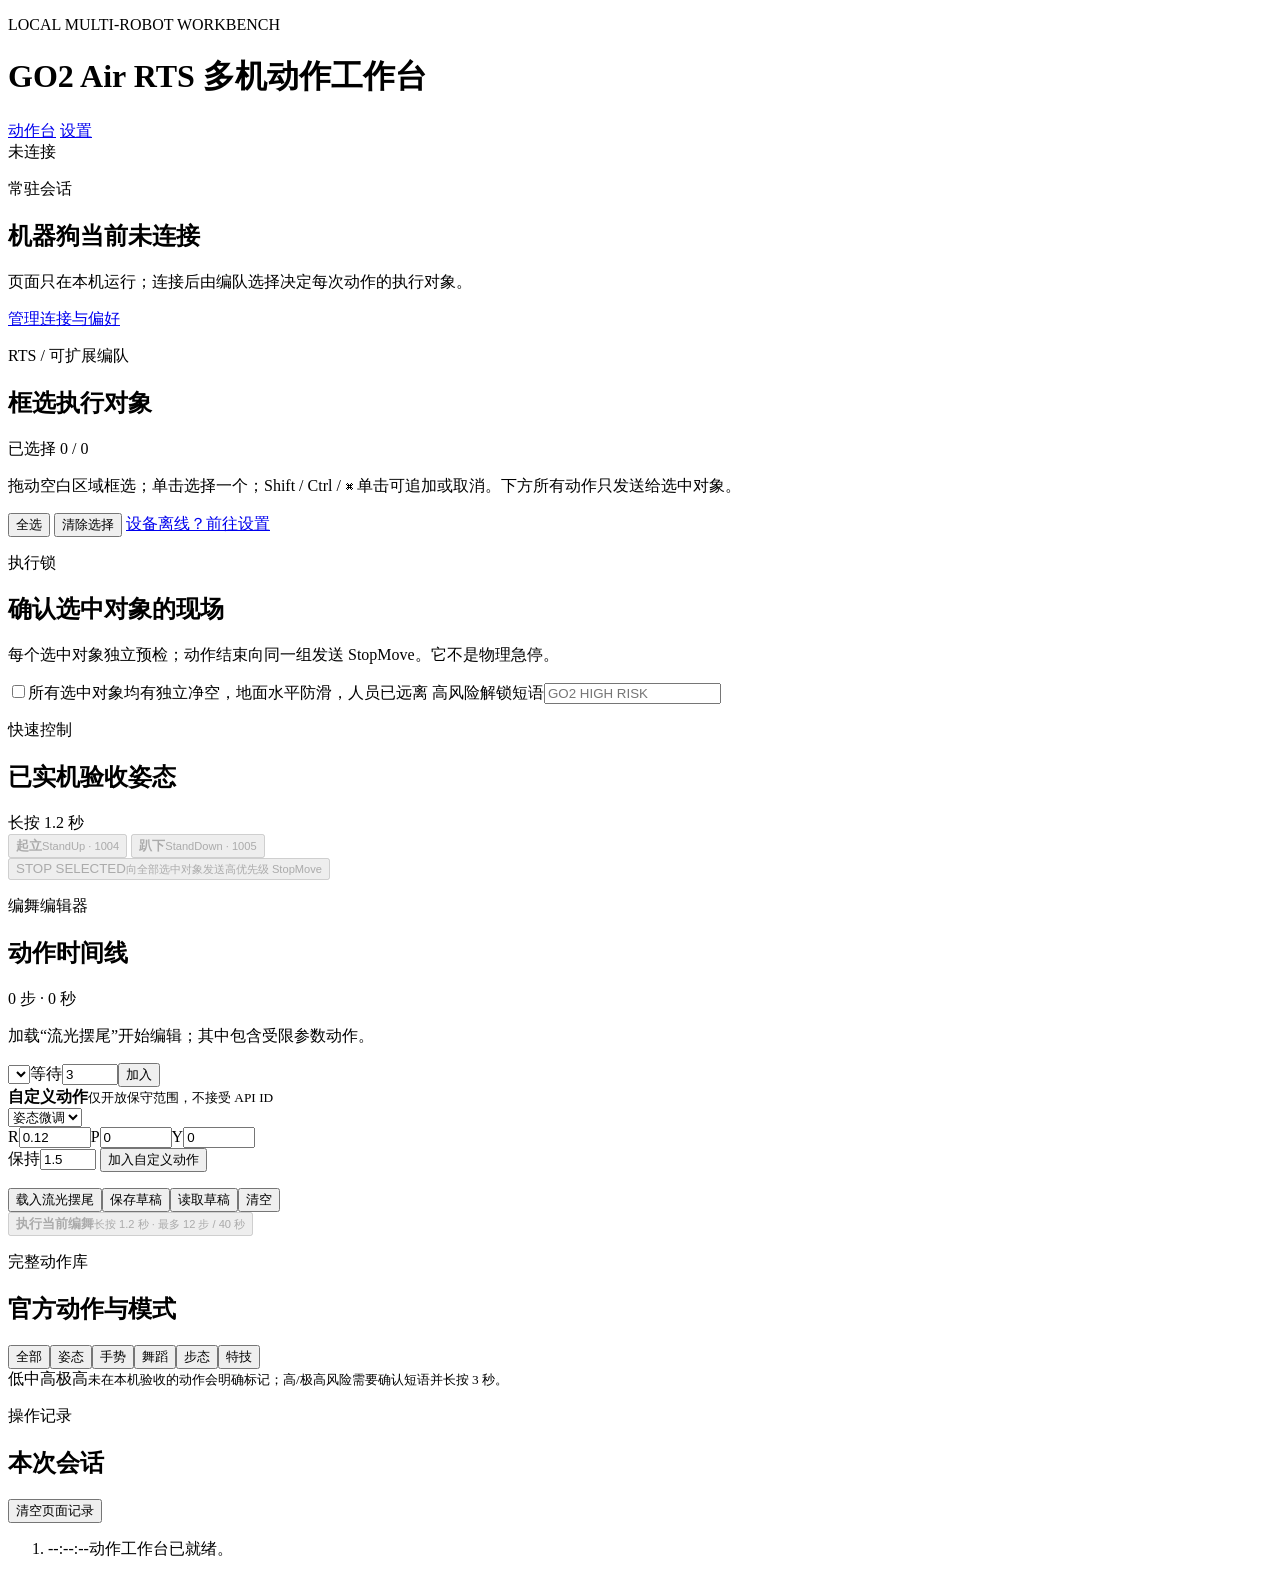
==== panel/templates/workbench.html @ 4faea866 "Release GO2 Air fleet panel with automatic Wi-Fi recovery" ====
<!doctype html>
<html lang="zh-CN">
  <head>
    <meta charset="utf-8">
    <meta name="viewport" content="width=device-width, initial-scale=1">
    <meta name="go2-panel-token" content="{{ csrf_token }}">
    <title>GO2 Air RTS 多机动作工作台</title>
    <link rel="stylesheet" href="/static/workbench.css">
  </head>
  <body>
    <main class="shell">
      <header class="topbar">
        <div><p class="eyebrow">LOCAL MULTI-ROBOT WORKBENCH</p><h1>GO2 Air RTS 多机动作工作台</h1></div>
        <div class="topbar-actions">
          <nav class="page-nav" aria-label="主导航">
            <a class="nav-link active" href="/" aria-current="page">动作台</a>
            <a class="nav-link" href="/settings">设置</a>
          </nav>
          <div id="connectionBadge" class="badge offline">未连接</div>
        </div>
      </header>

      <section class="hero panel">
        <div><p class="section-label">常驻会话</p><h2 id="connectionTitle">机器狗当前未连接</h2><p id="connectionDetail" class="muted">页面只在本机运行；连接后由编队选择决定每次动作的执行对象。</p></div>
        <a class="button ghost button-link" href="/settings">管理连接与偏好</a>
      </section>

      <section class="panel fleet-section">
        <div class="section-heading">
          <div><p class="section-label">RTS / 可扩展编队</p><h2>框选执行对象</h2></div>
          <span id="selectionSummary" class="tag">已选择 0 / 0</span>
        </div>
        <p id="selectionHelp" class="editor-note">拖动空白区域框选；单击选择一个；Shift / Ctrl / ⌘ 单击可追加或取消。下方所有动作只发送给选中对象。</p>
        <div id="selectionBoard" class="selection-board" aria-label="机器狗编队选择区">
          <div id="fleetRobots" class="robot-grid" role="listbox" aria-multiselectable="true"></div>
          <div id="selectionMarquee" class="selection-marquee" hidden></div>
        </div>
        <div class="button-row fleet-toolbar">
          <button id="selectAllButton" class="button ghost">全选</button>
          <button id="clearSelectionButton" class="button ghost">清除选择</button>
          <a class="text-link" href="/settings">设备离线？前往设置</a>
        </div>
      </section>

      <section class="panel safety-deck">
        <div class="safety-copy"><p class="section-label">执行锁</p><h2>确认选中对象的现场</h2><p>每个选中对象独立预检；动作结束向同一组发送 StopMove。它不是物理急停。</p></div>
        <label class="clearance"><input id="clearanceCheck" type="checkbox"><span>所有选中对象均有独立净空，地面水平防滑，人员已远离</span></label>
        <label class="advanced-ack"><span>高风险解锁短语</span><input id="highRiskPhrase" type="text" autocomplete="off" placeholder="GO2 HIGH RISK"></label>
      </section>

      <section class="control-grid">
        <article class="panel controls">
          <div class="section-heading"><div><p class="section-label">快速控制</p><h2>已实机验收姿态</h2></div><span class="tag">长按 1.2 秒</span></div>
          <div class="action-row quick-actions">
            <button class="hold-button" data-posture="stand_up" disabled><span class="hold-fill"></span><span class="hold-copy"><b>起立</b><small>StandUp · 1004</small></span></button>
            <button class="hold-button" data-posture="stand_down" disabled><span class="hold-fill"></span><span class="hold-copy"><b>趴下</b><small>StandDown · 1005</small></span></button>
          </div>
          <button id="stopButton" class="stop-button" disabled><span>STOP SELECTED</span><small>向全部选中对象发送高优先级 StopMove</small></button>
        </article>

        <article class="panel editor">
          <div class="section-heading"><div><p class="section-label">编舞编辑器</p><h2>动作时间线</h2></div><span id="timelineTotal" class="tag">0 步 · 0 秒</span></div>
          <p id="featuredDescription" class="editor-note">加载“流光摆尾”开始编辑；其中包含受限参数动作。</p>
          <div class="editor-toolbar"><select id="editorAction" aria-label="选择动作"></select><label><span>等待</span><input id="editorDuration" type="number" min="0.5" max="8" step="0.5" value="3"></label><button id="addStep" class="button primary">加入</button></div>
          <div class="custom-builder">
            <div class="custom-builder-title"><b>自定义动作</b><small>仅开放保守范围，不接受 API ID</small></div>
            <div class="custom-toolbar">
              <select id="customKind" aria-label="自定义动作类型"><option value="euler">姿态微调</option><option value="wait">停顿</option></select>
              <div id="customEulerFields" class="custom-fields"><label>R<input id="customRoll" type="number" min="-0.12" max="0.12" step="0.01" value="0.12"></label><label>P<input id="customPitch" type="number" min="-0.20" max="0.20" step="0.01" value="0"></label><label>Y<input id="customYaw" type="number" min="-0.30" max="0.30" step="0.01" value="0"></label></div>
              <label class="custom-single">保持<input id="customDuration" type="number" min="0.5" max="8" step="0.5" value="1.5"></label>
              <button id="addCustomStep" class="button ghost">加入自定义动作</button>
            </div>
          </div>
          <ol id="timeline" class="timeline"></ol>
          <div class="editor-actions"><button id="loadFeatured" class="button ghost">载入流光摆尾</button><button id="saveDraft" class="button ghost">保存草稿</button><button id="loadDraft" class="button ghost">读取草稿</button><button id="clearTimeline" class="button ghost">清空</button></div>
          <button id="runChoreography" class="hold-button choreography-run" disabled><span class="hold-fill"></span><span class="hold-copy"><b>执行当前编舞</b><small>长按 1.2 秒 · 最多 12 步 / 40 秒</small></span></button>
        </article>
      </section>

      <section class="panel library-section">
        <div class="section-heading library-heading"><div><p class="section-label">完整动作库</p><h2>官方动作与模式</h2></div><div id="libraryFilters" class="filter-row" aria-label="动作分类"><button class="filter active" data-filter="all">全部</button><button class="filter" data-filter="posture">姿态</button><button class="filter" data-filter="gesture">手势</button><button class="filter" data-filter="dance">舞蹈</button><button class="filter" data-filter="gait">步态</button><button class="filter" data-filter="acrobatics">特技</button></div></div>
        <div class="risk-legend"><span class="risk low">低</span><span class="risk medium">中</span><span class="risk high">高</span><span class="risk extreme">极高</span><small>未在本机验收的动作会明确标记；高/极高风险需要确认短语并长按 3 秒。</small></div>
        <div id="actionLibrary" class="action-library"></div>
      </section>

      <section class="panel activity">
        <div class="section-heading"><div><p class="section-label">操作记录</p><h2>本次会话</h2></div><button id="clearActivity" class="text-button">清空页面记录</button></div>
        <ol id="activityList" aria-live="polite"><li><time>--:--:--</time><span>动作工作台已就绪。</span></li></ol>
      </section>
    </main>
    <script src="/static/workbench.js" defer></script>
  </body>
</html>
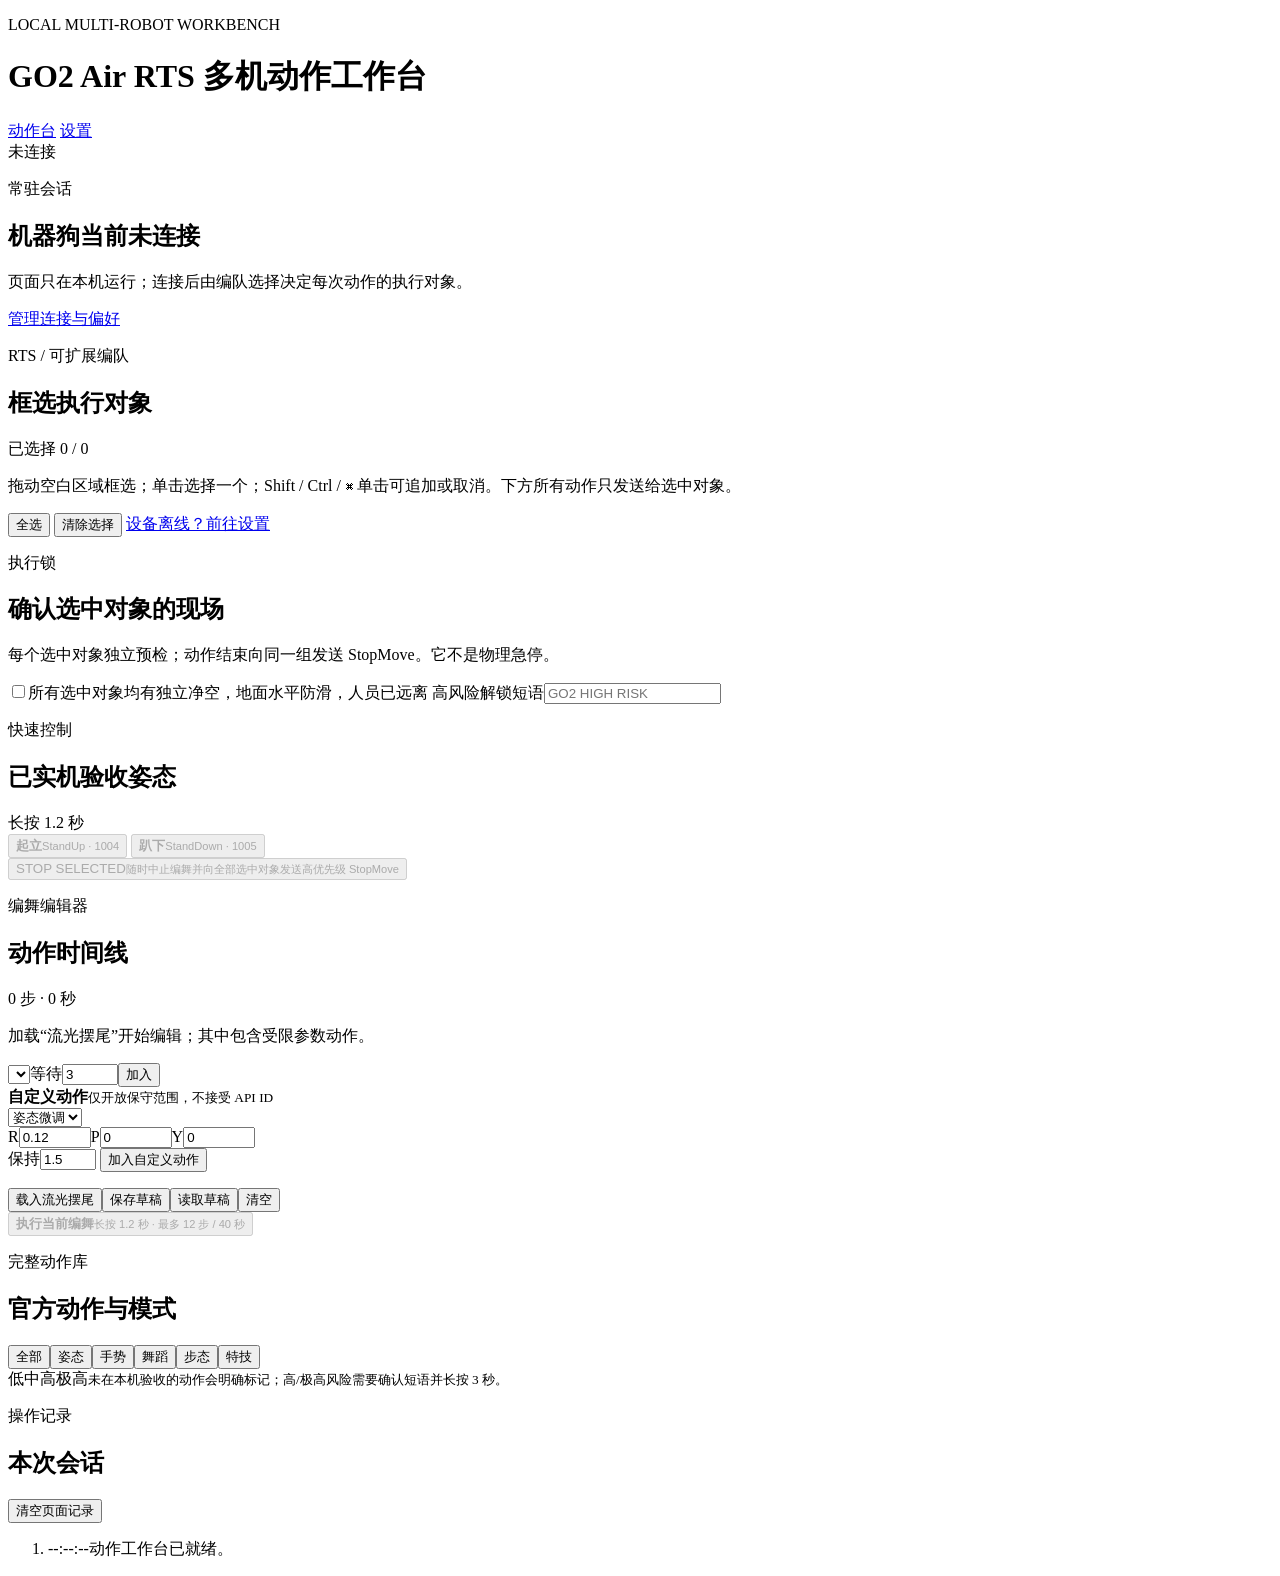
==== commit 7b514be5: "Add bounded locomotion steps to choreography editor" ====
--- a/panel/templates/workbench.html
+++ b/panel/templates/workbench.html
@@ -55,7 +55,7 @@
             <button class="hold-button" data-posture="stand_up" disabled><span class="hold-fill"></span><span class="hold-copy"><b>起立</b><small>StandUp · 1004</small></span></button>
             <button class="hold-button" data-posture="stand_down" disabled><span class="hold-fill"></span><span class="hold-copy"><b>趴下</b><small>StandDown · 1005</small></span></button>
           </div>
-          <button id="stopButton" class="stop-button" disabled><span>STOP SELECTED</span><small>向全部选中对象发送高优先级 StopMove</small></button>
+          <button id="stopButton" class="stop-button" disabled><span>STOP SELECTED</span><small>随时中止编舞并向全部选中对象发送高优先级 StopMove</small></button>
         </article>
 
         <article class="panel editor">
@@ -65,8 +65,9 @@
           <div class="custom-builder">
             <div class="custom-builder-title"><b>自定义动作</b><small>仅开放保守范围，不接受 API ID</small></div>
             <div class="custom-toolbar">
-              <select id="customKind" aria-label="自定义动作类型"><option value="euler">姿态微调</option><option value="wait">停顿</option></select>
+              <select id="customKind" aria-label="自定义动作类型"><option value="euler">姿态微调</option><option value="velocity">摇杆移动</option><option value="wait">停顿</option></select>
               <div id="customEulerFields" class="custom-fields"><label>R<input id="customRoll" type="number" min="-0.12" max="0.12" step="0.01" value="0.12"></label><label>P<input id="customPitch" type="number" min="-0.20" max="0.20" step="0.01" value="0"></label><label>Y<input id="customYaw" type="number" min="-0.30" max="0.30" step="0.01" value="0"></label></div>
+              <div id="customVelocityFields" class="velocity-fields" hidden><label>方向<select id="customDirection"><option value="forward">前进</option><option value="backward">后退</option><option value="left">左移</option><option value="right">右移</option><option value="clockwise">顺时针原地旋转</option><option value="counterclockwise">逆时针原地旋转</option></select></label><label>速度<input id="customSpeed" type="number" min="0.05" max="0.25" step="0.01" value="0.15"><small id="customSpeedUnit">m/s</small></label></div>
               <label class="custom-single">保持<input id="customDuration" type="number" min="0.5" max="8" step="0.5" value="1.5"></label>
               <button id="addCustomStep" class="button ghost">加入自定义动作</button>
             </div>
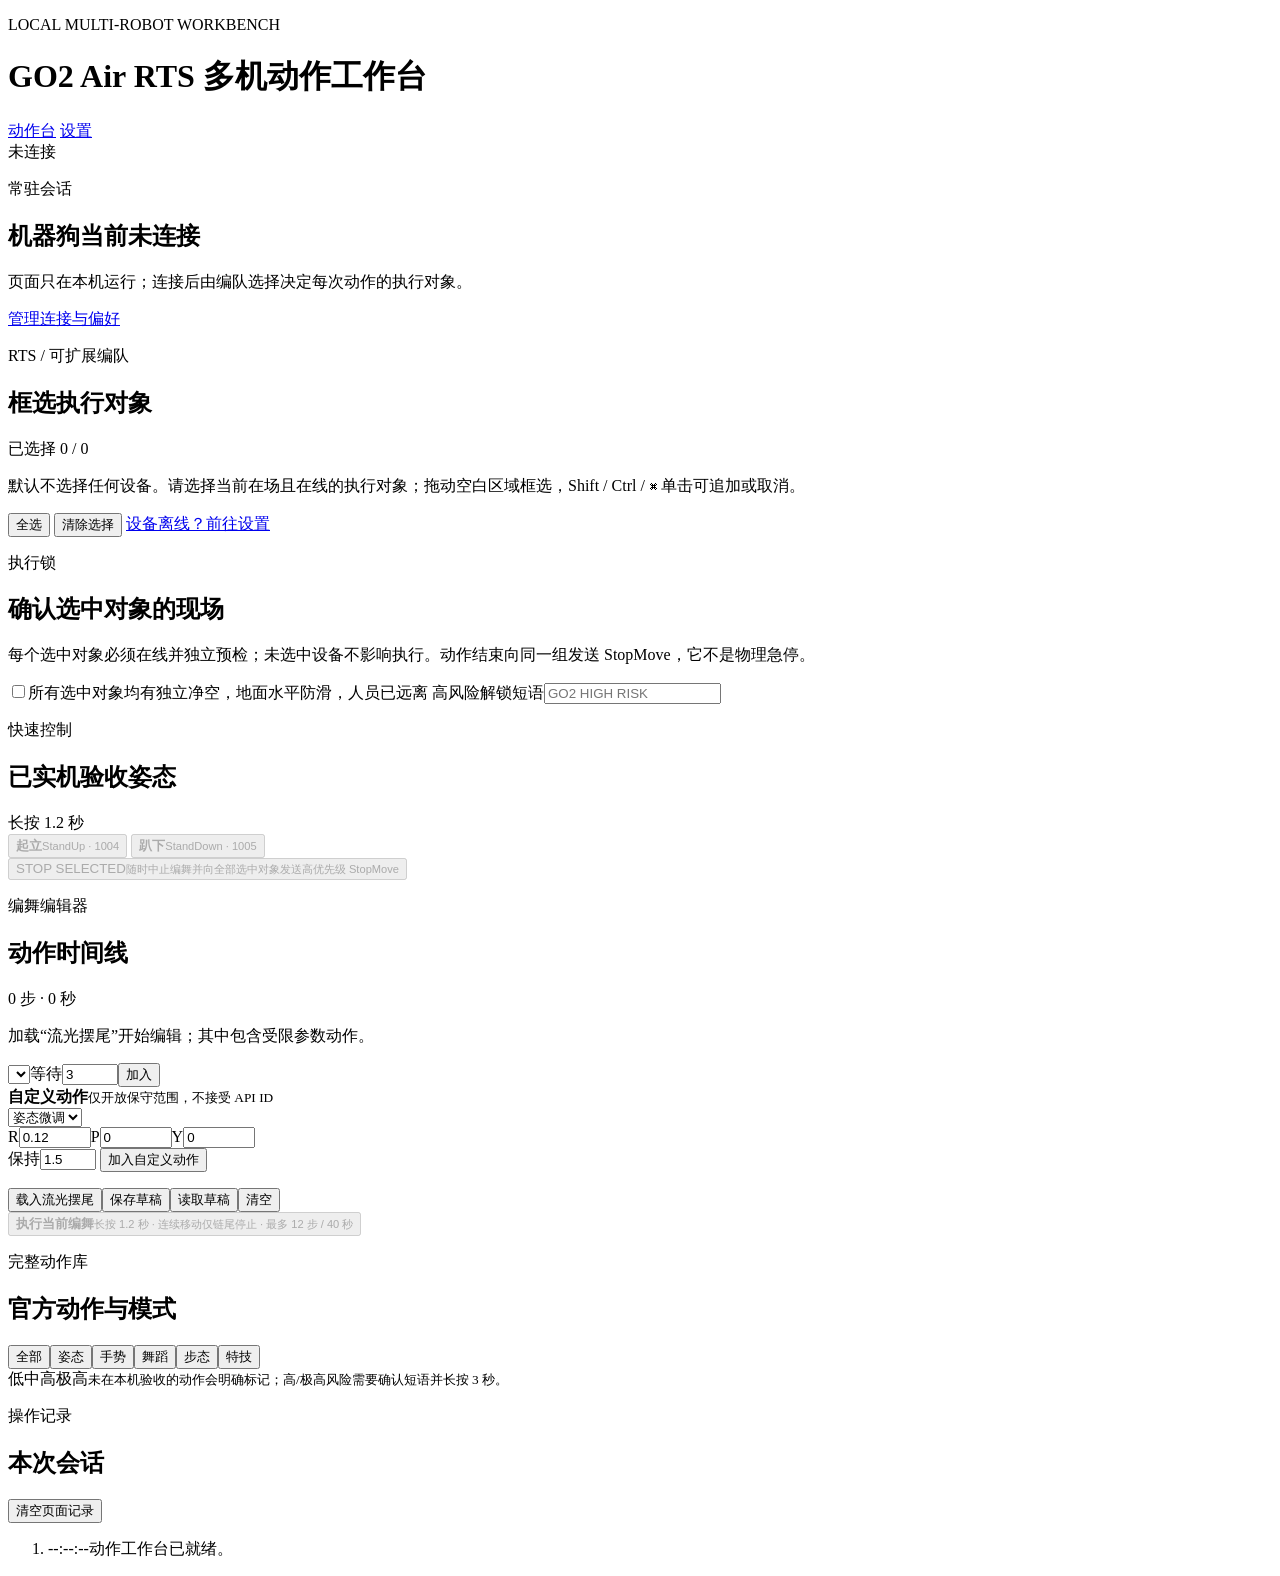
==== commit 49a1771d: "Harden fleet control and network recovery" ====
--- a/panel/templates/workbench.html
+++ b/panel/templates/workbench.html
@@ -30,7 +30,7 @@
           <div><p class="section-label">RTS / 可扩展编队</p><h2>框选执行对象</h2></div>
           <span id="selectionSummary" class="tag">已选择 0 / 0</span>
         </div>
-        <p id="selectionHelp" class="editor-note">拖动空白区域框选；单击选择一个；Shift / Ctrl / ⌘ 单击可追加或取消。下方所有动作只发送给选中对象。</p>
+        <p id="selectionHelp" class="editor-note">默认不选择任何设备。请选择当前在场且在线的执行对象；拖动空白区域框选，Shift / Ctrl / ⌘ 单击可追加或取消。</p>
         <div id="selectionBoard" class="selection-board" aria-label="机器狗编队选择区">
           <div id="fleetRobots" class="robot-grid" role="listbox" aria-multiselectable="true"></div>
           <div id="selectionMarquee" class="selection-marquee" hidden></div>
@@ -43,7 +43,7 @@
       </section>
 
       <section class="panel safety-deck">
-        <div class="safety-copy"><p class="section-label">执行锁</p><h2>确认选中对象的现场</h2><p>每个选中对象独立预检；动作结束向同一组发送 StopMove。它不是物理急停。</p></div>
+        <div class="safety-copy"><p class="section-label">执行锁</p><h2>确认选中对象的现场</h2><p>每个选中对象必须在线并独立预检；未选中设备不影响执行。动作结束向同一组发送 StopMove，它不是物理急停。</p></div>
         <label class="clearance"><input id="clearanceCheck" type="checkbox"><span>所有选中对象均有独立净空，地面水平防滑，人员已远离</span></label>
         <label class="advanced-ack"><span>高风险解锁短语</span><input id="highRiskPhrase" type="text" autocomplete="off" placeholder="GO2 HIGH RISK"></label>
       </section>
@@ -74,7 +74,7 @@
           </div>
           <ol id="timeline" class="timeline"></ol>
           <div class="editor-actions"><button id="loadFeatured" class="button ghost">载入流光摆尾</button><button id="saveDraft" class="button ghost">保存草稿</button><button id="loadDraft" class="button ghost">读取草稿</button><button id="clearTimeline" class="button ghost">清空</button></div>
-          <button id="runChoreography" class="hold-button choreography-run" disabled><span class="hold-fill"></span><span class="hold-copy"><b>执行当前编舞</b><small>长按 1.2 秒 · 最多 12 步 / 40 秒</small></span></button>
+          <button id="runChoreography" class="hold-button choreography-run" disabled><span class="hold-fill"></span><span class="hold-copy"><b>执行当前编舞</b><small>长按 1.2 秒 · 连续移动仅链尾停止 · 最多 12 步 / 40 秒</small></span></button>
         </article>
       </section>
 
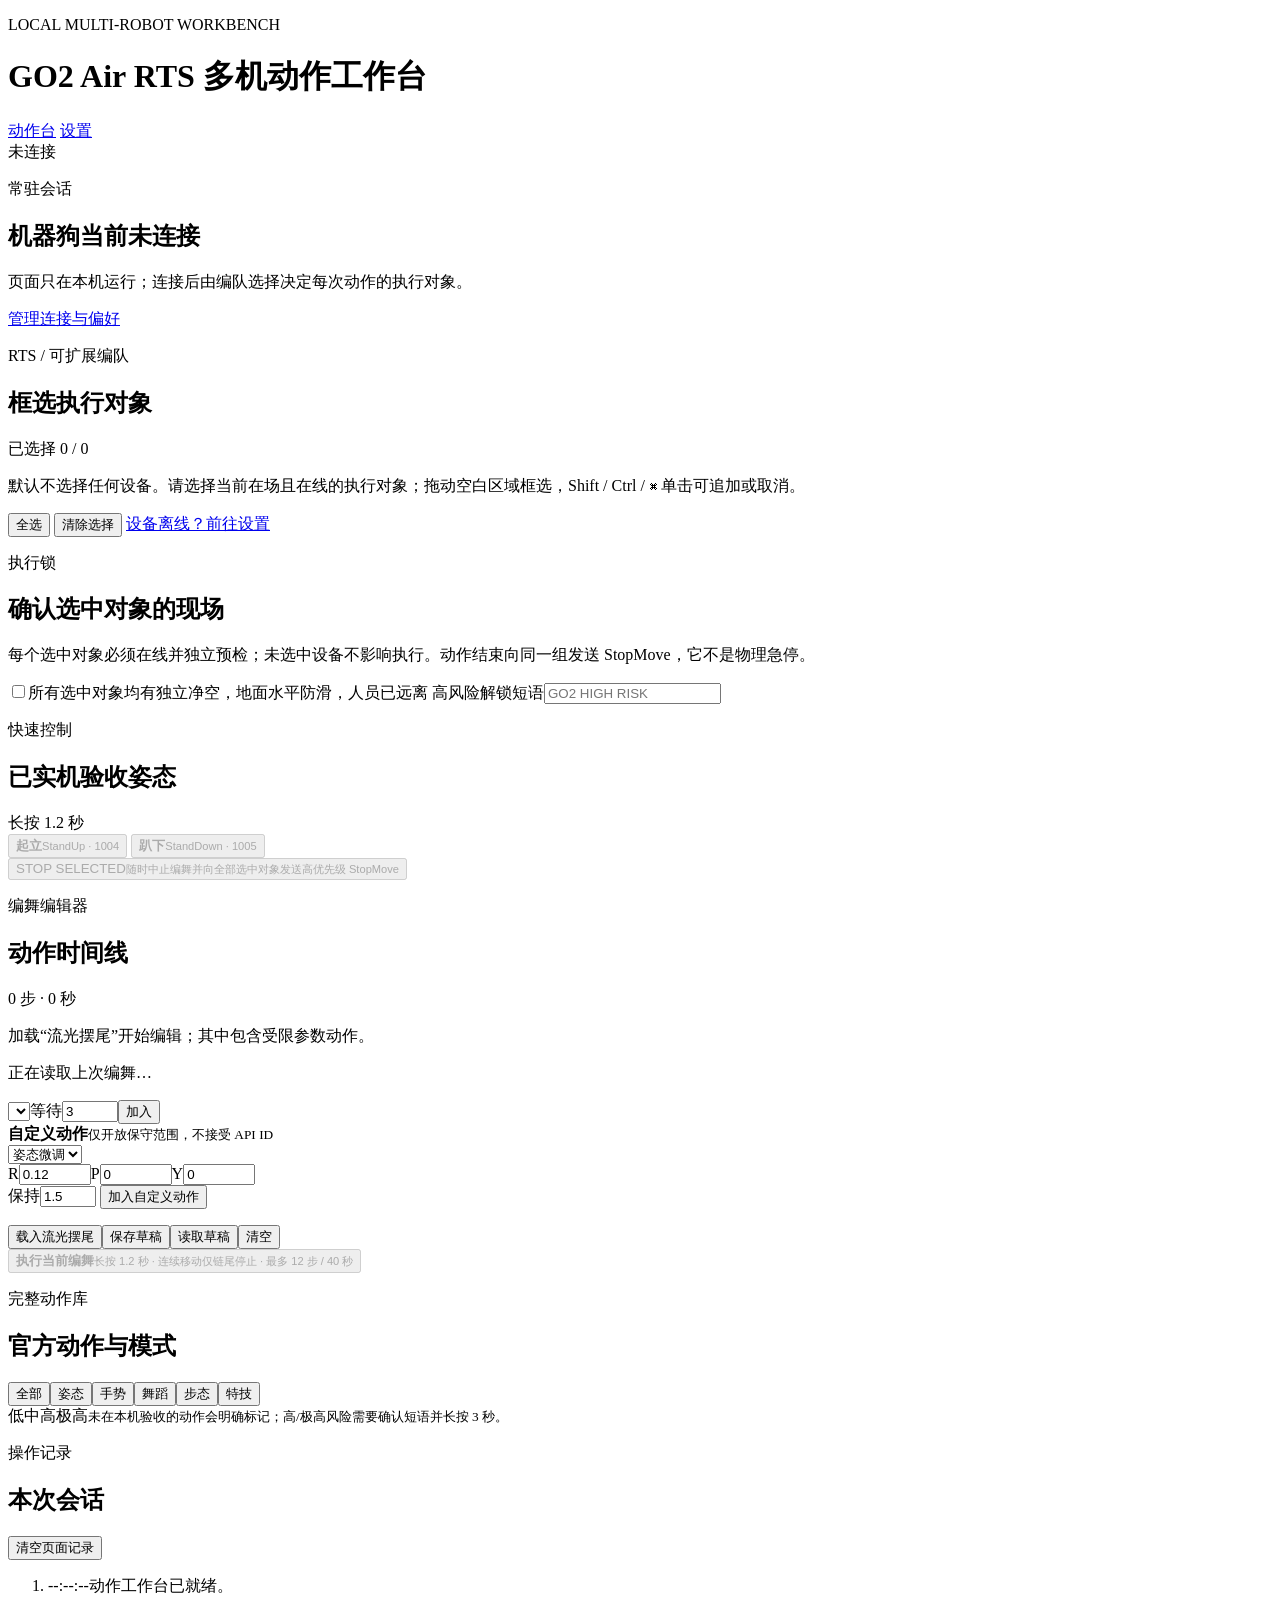
==== commit f24453cb: "Release v1.1.0 with resilient choreography and Windows installer" ====
--- a/panel/templates/workbench.html
+++ b/panel/templates/workbench.html
@@ -61,6 +61,7 @@
         <article class="panel editor">
           <div class="section-heading"><div><p class="section-label">编舞编辑器</p><h2>动作时间线</h2></div><span id="timelineTotal" class="tag">0 步 · 0 秒</span></div>
           <p id="featuredDescription" class="editor-note">加载“流光摆尾”开始编辑；其中包含受限参数动作。</p>
+          <p id="draftStatus" class="draft-status">正在读取上次编舞…</p>
           <div class="editor-toolbar"><select id="editorAction" aria-label="选择动作"></select><label><span>等待</span><input id="editorDuration" type="number" min="0.5" max="8" step="0.5" value="3"></label><button id="addStep" class="button primary">加入</button></div>
           <div class="custom-builder">
             <div class="custom-builder-title"><b>自定义动作</b><small>仅开放保守范围，不接受 API ID</small></div>
